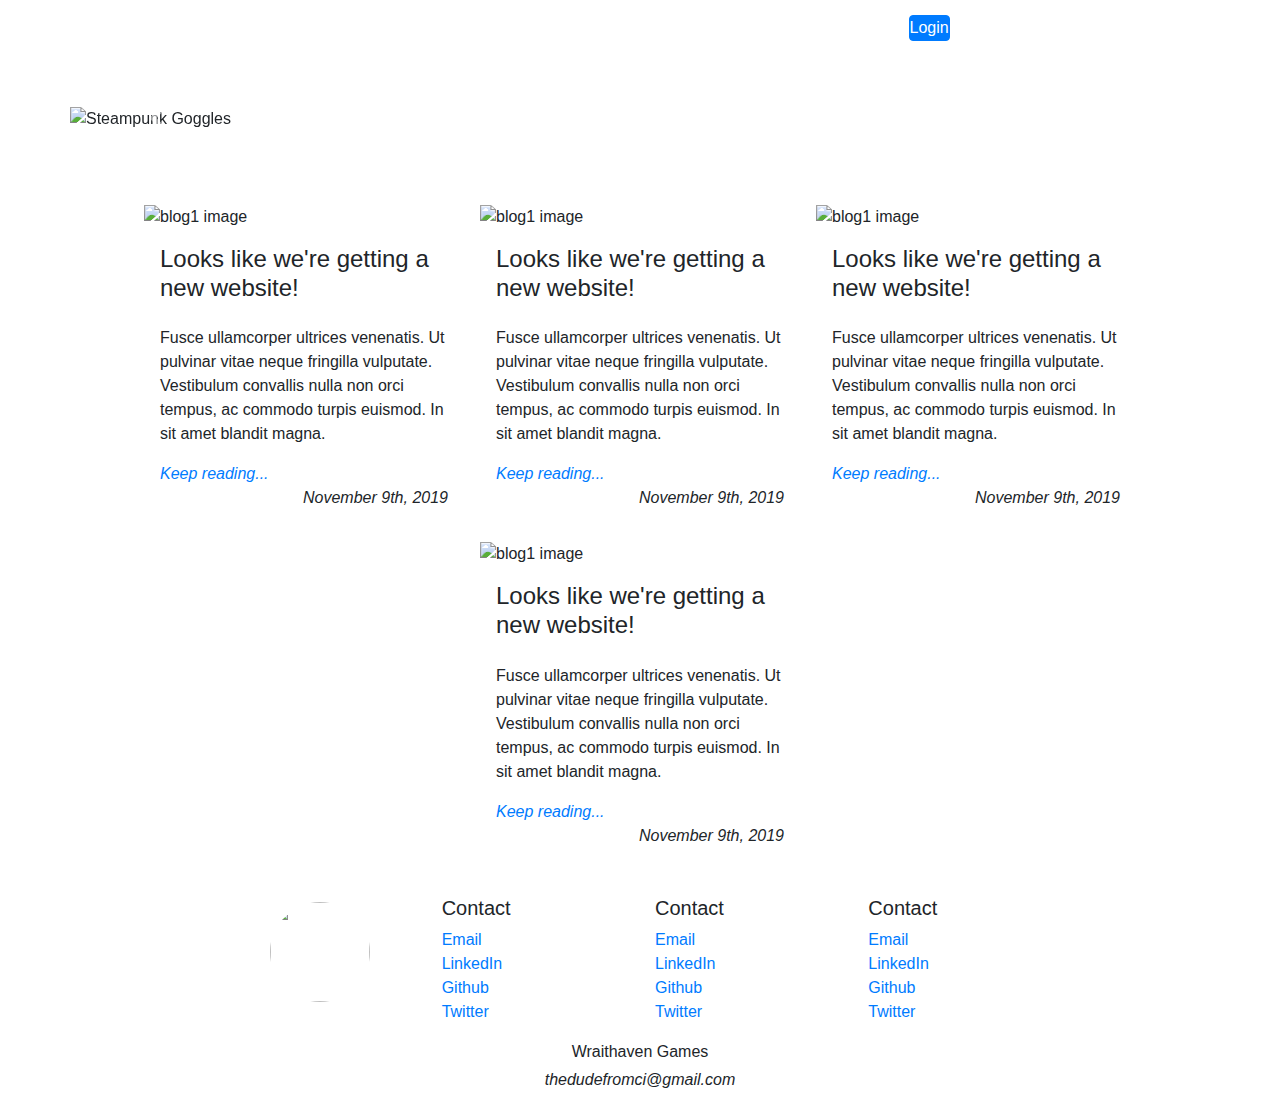
==== docs/index.html @ 3b78d733 "Moved root to docs folder." ====
<!DOCTYPE html>
<html lang="en">

<head>
	<title>
		Home | Wraithaven Games
	</title>

	<meta charset="utf-8" />
	<meta name="description"
		content="A small, freelance, indie game studio, Wraithaven Games." />
	<meta name="keywords" content="gamedev,indiedev,gaming,freelance" />
	<meta name="author" content="TheDudeFromCI" />
	<meta name="viewport" content="width=device-width, initial-scale=1.0" />

	<link rel="apple-touch-icon" sizes="57x57"
		href="images/icons/apple-icon-57x57.png">
	<link rel="apple-touch-icon" sizes="60x60"
		href="images/icons/apple-icon-60x60.png">
	<link rel="apple-touch-icon" sizes="72x72"
		href="images/icons/apple-icon-72x72.png">
	<link rel="apple-touch-icon" sizes="76x76"
		href="images/icons/apple-icon-76x76.png">
	<link rel="apple-touch-icon" sizes="114x114"
		href="images/icons/apple-icon-114x114.png">
	<link rel="apple-touch-icon" sizes="120x120"
		href="images/icons/apple-icon-120x120.png">
	<link rel="apple-touch-icon" sizes="144x144"
		href="images/icons/apple-icon-144x144.png">
	<link rel="apple-touch-icon" sizes="152x152"
		href="images/icons/apple-icon-152x152.png">
	<link rel="apple-touch-icon" sizes="180x180"
		href="images/icons/apple-icon-180x180.png">
	<link rel="icon" type="image/png" sizes="192x192"
		href="images/icons/android-icon-192x192.png">
	<link rel="icon" type="image/png" sizes="32x32"
		href="images/icons/favicon-32x32.png">
	<link rel="icon" type="image/png" sizes="96x96"
		href="images/icons/favicon-96x96.png">
	<link rel="icon" type="image/png" sizes="16x16"
		href="images/icons/favicon-16x16.png">
	<meta name="msapplication-TileImage"
		content="images/icons/ms-icon-144x144.png">
	<meta name="msapplication-TileColor" content="#ffffff">
	<meta name="theme-color" content="#161616">

	<link rel="stylesheet"
		href="https://maxcdn.bootstrapcdn.com/bootstrap/4.3.1/css/bootstrap.min.css" />
	<link rel="stylesheet"
		href="https://use.fontawesome.com/releases/v5.7.0/css/all.css"
		integrity="sha384-lZN37f5QGtY3VHgisS14W3ExzMWZxybE1SJSEsQp9S+oqd12jhcu+A56Ebc1zFSJ"
		crossorigin="anonymous" />
	<link rel="stylesheet" href="style.css" />

	<script
		src="https://ajax.googleapis.com/ajax/libs/jquery/3.4.1/jquery.min.js"></script>
	<script
		src="https://cdnjs.cloudflare.com/ajax/libs/popper.js/1.14.7/umd/popper.min.js"></script>
	<script
		src="https://maxcdn.bootstrapcdn.com/bootstrap/4.3.1/js/bootstrap.min.js"></script>
	<script src="style.js"></script>
</head>

<body>
	<nav id="navbar-container"
		class="navbar navbar-expand-md bg-custom navbar-dark">
		<div id="navbar-button-container" class="container-fluid d-flex">
			<button class="navbar-toggler" type="button" data-toggle="collapse"
				data-target="#collapsibleNavbar">
				<span class="navbar-toggler-icon"></span>
			</button>

			<a href="/" id="wg-logo" class="navbar-brand text-left">Wraithaven
				Games</a>

			<button id="login-link" type="button"
				class="dark-link btn btn-primary p-0" data-toggle="modal"
				data-target="#login-window">Login</button>
		</div>

		<div class="collapse navbar-collapse" id="collapsibleNavbar">
			<ul class="navbar-nav">
				<li class="nav-item">
					<a class="nav-link" href="index.html">Home</a>
				</li>
				<li class="nav-item">
					<a class="nav-link" href="about.html">About</a>
				</li>
				<li class="nav-item">
					<a class="nav-link" href="community.html">Community</a>
				</li>
				<li class="nav-item dropdown">
					<a class="nav-link dropdown-toggle" href="#" id="navbardrop"
						data-toggle="dropdown">Projects</a>
					<div class="dropdown-menu bg-custom">
						<div class="dropdown-header">Scripts and Tools</div>
						<a class="dropdown-item dark-link"
							href="/projects/minecraft">Minecraft Plugins</a>
						<a class="dropdown-item dark-link"
							href="/projects/unity">Unity Scripts</a>
						<a class="dropdown-item dark-link"
							href="/projects/ai">AI Experiements</a>

						<div class="dropdown-header header-spacer">Textures and
							Models</div>
						<a class="dropdown-item dark-link"
							href="/projects/3d">3D Models</a>
						<a class="dropdown-item dark-link"
							href="/projects/textures">Texture Packs</a>

						<div class="dropdown-header header-spacer">Gallery</div>
						<a class="dropdown-item dark-link"
							href="/project/conceptart">Concept Art</a>

						<div class="dropdown-header header-spacer">Archived
							Projects</div>
						<a class="dropdown-item dark-link"
							href="/projects/unfinished">Unfinished</a>
					</div>
				</li>
			</ul>
		</div>
	</nav>

	<div id="login-window" class="modal fade">
		<div class="modal-dialog modal-dialog-centered">
			<div class="modal-content bg-custom">
				<div class="p-4">
					<button type="button" class="close text-gray"
						data-toggle="modal"
						data-target="#login-window">&times;</button>
					<h1>Wraithaven Games</h1>
					<p>Login</p>

					<form id="login-form" method="post">
						<input id="username" type="text" name="username"
							placeholder="Username" autocomplete="username"
							required />
						<input id="password" type="password" name="password"
							placeholder="Password"
							autocomplete="current-password" required />
						<input id="login-redir-link" type="hidden" name="redir"
							value="red" />
						<input id="submit" type="submit" name="submit"
							value="Login" />
					</form>

					<a href="newaccount">Don't have an account?</a>
				</div>
			</div>
		</div>
	</div>


	<div class="container p-0">
		<div class="d-none d-sm-block" style="height:50px"></div>

		<div id="whg-header-image" class="carousel slide" data-ride="carousel">
			<ul class="carousel-indicators">
				<li data-target="#whg-header-image" data-slide-to="0"
					class="active"></li>
				<li data-target="#whg-header-image" data-slide-to="1"></li>
			</ul>

			<div class="carousel-inner">
				<div class="carousel-item active">
					<img class="carousel-retain-aspect" src="images/goggles.png"
						alt="Steampunk Goggles">
				</div>
				<div class="carousel-item">
					<img class="carousel-retain-aspect"
						src="images/cartoon_islands.png" alt="Stylized Islands">
				</div>
			</div>

			<a class="carousel-control-prev" href="#whg-header-image"
				data-slide="prev">
				<span class="carousel-control-prev-icon"></span>
			</a>
			<a class="carousel-control-next" href="#whg-header-image"
				data-slide="next">
				<span class="carousel-control-next-icon"></span>
			</a>
		</div>

		<div class="d-none d-sm-block" style="height:50px"></div>
	</div>

	<div class="container-fluid p-0">
		<div class="mx-0 my-3 row justify-content-center">

			<div
				class="blog m-2 col-sm-6 col-md-4 col-lg-3 d-flex flex-grow-1 d-flex flex-column p-0">
				<img src="images/goggles.png" alt="blog1 image" class="w-100">
				<h4 class="p-3">Looks like we're getting a new website!</h4>
				<p class="px-3">Fusce ullamcorper ultrices venenatis. Ut
					pulvinar vitae neque fringilla vulputate. Vestibulum
					convallis nulla non orci tempus, ac commodo turpis euismod.
					In sit amet blandit magna.</p>
				<a class="px-3" href="#"><i>Keep reading...</i></a>
				<div class="flex-grow-1"></div>
				<p class="px-3 text-right"><i>November 9th, 2019</i></p>
			</div>
			<div
				class="blog m-2 col-sm-6 col-md-4 col-lg-3 d-flex flex-grow-1 d-flex flex-column p-0">
				<img src="images/goggles.png" alt="blog1 image" class="w-100">
				<h4 class="p-3">Looks like we're getting a new website!</h4>
				<p class="px-3">Fusce ullamcorper ultrices venenatis. Ut
					pulvinar vitae neque fringilla vulputate. Vestibulum
					convallis nulla non orci tempus, ac commodo turpis euismod.
					In sit amet blandit magna.</p>
				<a class="px-3" href="#"><i>Keep reading...</i></a>
				<div class="flex-grow-1"></div>
				<p class="px-3 text-right"><i>November 9th, 2019</i></p>
			</div>
			<div
				class="blog m-2 col-sm-6 col-md-4 col-lg-3 d-flex flex-grow-1 d-flex flex-column p-0">
				<img src="images/goggles.png" alt="blog1 image" class="w-100">
				<h4 class="p-3">Looks like we're getting a new website!</h4>
				<p class="px-3">Fusce ullamcorper ultrices venenatis. Ut
					pulvinar vitae neque fringilla vulputate. Vestibulum
					convallis nulla non orci tempus, ac commodo turpis euismod.
					In sit amet blandit magna.</p>
				<a class="px-3" href="#"><i>Keep reading...</i></a>
				<div class="flex-grow-1"></div>
				<p class="px-3 text-right"><i>November 9th, 2019</i></p>
			</div>
			<div
				class="blog m-2 col-sm-6 col-md-4 col-lg-3 d-flex flex-grow-1 d-flex flex-column p-0">
				<img src="images/goggles.png" alt="blog1 image" class="w-100">
				<h4 class="p-3">Looks like we're getting a new website!</h4>
				<p class="px-3">Fusce ullamcorper ultrices venenatis. Ut
					pulvinar vitae neque fringilla vulputate. Vestibulum
					convallis nulla non orci tempus, ac commodo turpis euismod.
					In sit amet blandit magna.</p>
				<a class="px-3" href="#"><i>Keep reading...</i></a>
				<div class="flex-grow-1"></div>
				<p class="px-3 text-right"><i>November 9th, 2019</i></p>
			</div>

		</div>
	</div>

	<div class="container-fluid bg-custom text-gray m-0">
		<div class="row mb-3">
			<div class="col-0 col-lg-2"></div>
			<div class="col-12 col-sm-3 col-lg-2 d-flex flex-column pt-2 pb-3">
				<img src="images/devonel_avatar.png"
					class="rounded-circle mx-auto my-auto"
					style="width: 100px; height: 100px;">
			</div>
			<div class="col-6 col-sm-3 col-lg-2 d-flex flex-column pt-2">
				<h5>Contact</h5>
				<a class="darker-link" href="#">Email</a>
				<a class="darker-link" href="#">LinkedIn</a>
				<a class="darker-link" href="#">Github</a>
				<a class="darker-link" href="#">Twitter</a>
			</div>
			<div class="col-6 col-sm-3 col-lg-2 d-flex flex-column pt-2">
				<h5>Contact</h5>
				<a class="darker-link" href="#">Email</a>
				<a class="darker-link" href="#">LinkedIn</a>
				<a class="darker-link" href="#">Github</a>
				<a class="darker-link" href="#">Twitter</a>
			</div>
			<div class="col-6 col-sm-3 col-lg-2 d-flex flex-column pt-2">
				<h5>Contact</h5>
				<a class="darker-link" href="#">Email</a>
				<a class="darker-link" href="#">LinkedIn</a>
				<a class="darker-link" href="#">Github</a>
				<a class="darker-link" href="#">Twitter</a>
			</div>
			<div class="col-0 col-lg-2"></div>
		</div>

		<p class="mb-1 mx-auto text-center">Wraithaven Games</p>
		<p class="pb-2 mx-auto mb-0 text-center"><i>thedudefromci@gmail.com</i>
		</p>
	</div>
</body>

</html>
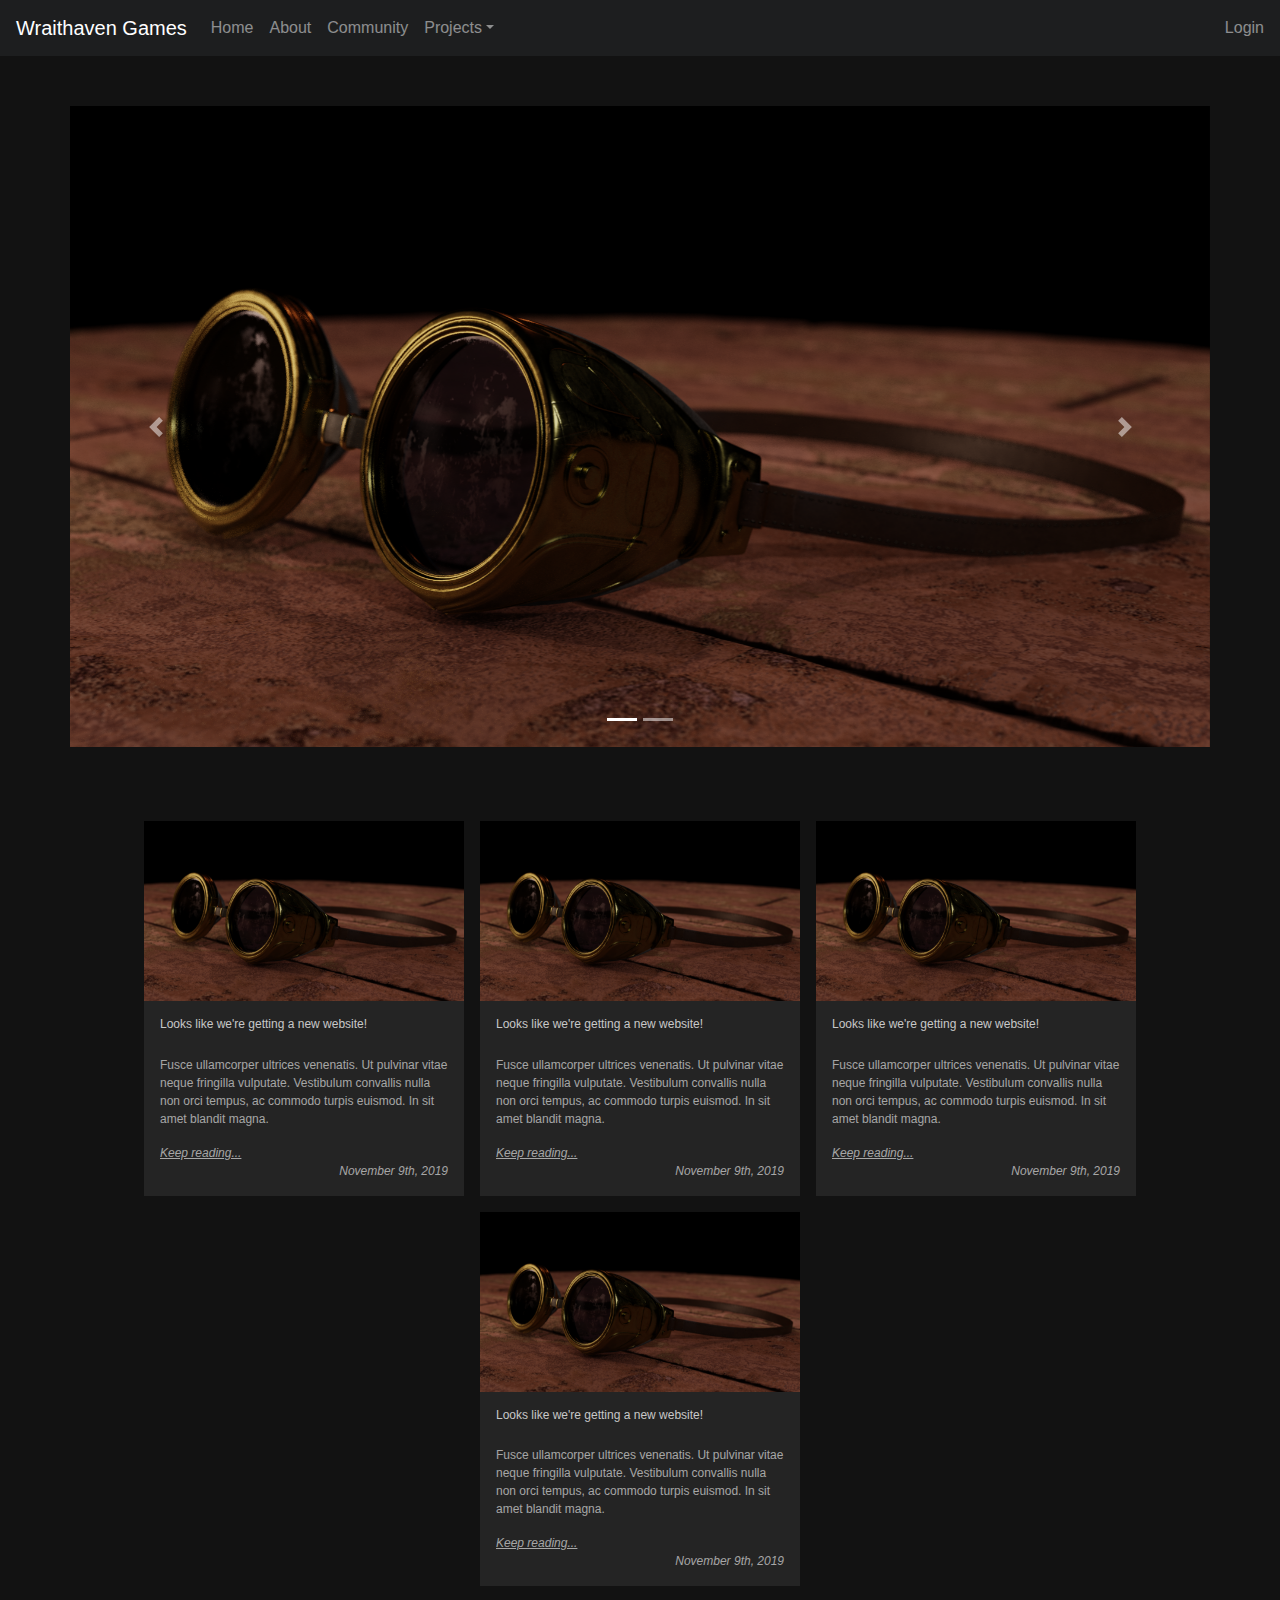
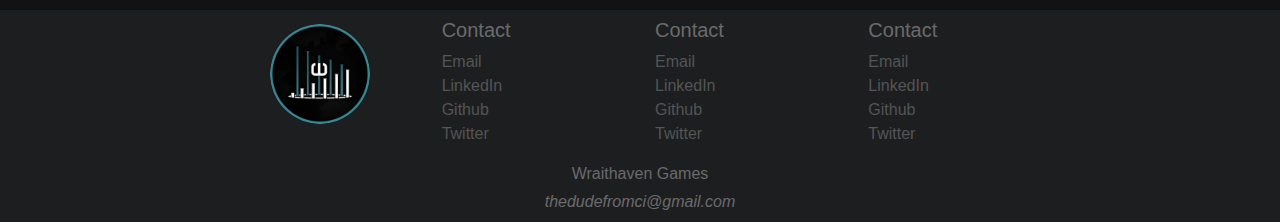
==== commit 652d879c: "Fixed pointer to index page." ====
--- a/docs/index.html
+++ b/docs/index.html
@@ -7,115 +7,79 @@
 	</title>
 
 	<meta charset="utf-8" />
-	<meta name="description"
-		content="A small, freelance, indie game studio, Wraithaven Games." />
+	<meta name="description" content="A small, freelance, indie game studio, Wraithaven Games." />
 	<meta name="keywords" content="gamedev,indiedev,gaming,freelance" />
 	<meta name="author" content="TheDudeFromCI" />
 	<meta name="viewport" content="width=device-width, initial-scale=1.0" />
 
-	<link rel="apple-touch-icon" sizes="57x57"
-		href="images/icons/apple-icon-57x57.png">
-	<link rel="apple-touch-icon" sizes="60x60"
-		href="images/icons/apple-icon-60x60.png">
-	<link rel="apple-touch-icon" sizes="72x72"
-		href="images/icons/apple-icon-72x72.png">
-	<link rel="apple-touch-icon" sizes="76x76"
-		href="images/icons/apple-icon-76x76.png">
-	<link rel="apple-touch-icon" sizes="114x114"
-		href="images/icons/apple-icon-114x114.png">
-	<link rel="apple-touch-icon" sizes="120x120"
-		href="images/icons/apple-icon-120x120.png">
-	<link rel="apple-touch-icon" sizes="144x144"
-		href="images/icons/apple-icon-144x144.png">
-	<link rel="apple-touch-icon" sizes="152x152"
-		href="images/icons/apple-icon-152x152.png">
-	<link rel="apple-touch-icon" sizes="180x180"
-		href="images/icons/apple-icon-180x180.png">
-	<link rel="icon" type="image/png" sizes="192x192"
-		href="images/icons/android-icon-192x192.png">
-	<link rel="icon" type="image/png" sizes="32x32"
-		href="images/icons/favicon-32x32.png">
-	<link rel="icon" type="image/png" sizes="96x96"
-		href="images/icons/favicon-96x96.png">
-	<link rel="icon" type="image/png" sizes="16x16"
-		href="images/icons/favicon-16x16.png">
-	<meta name="msapplication-TileImage"
-		content="images/icons/ms-icon-144x144.png">
+	<link rel="apple-touch-icon" sizes="57x57" href="images/icons/apple-icon-57x57.png">
+	<link rel="apple-touch-icon" sizes="60x60" href="images/icons/apple-icon-60x60.png">
+	<link rel="apple-touch-icon" sizes="72x72" href="images/icons/apple-icon-72x72.png">
+	<link rel="apple-touch-icon" sizes="76x76" href="images/icons/apple-icon-76x76.png">
+	<link rel="apple-touch-icon" sizes="114x114" href="images/icons/apple-icon-114x114.png">
+	<link rel="apple-touch-icon" sizes="120x120" href="images/icons/apple-icon-120x120.png">
+	<link rel="apple-touch-icon" sizes="144x144" href="images/icons/apple-icon-144x144.png">
+	<link rel="apple-touch-icon" sizes="152x152" href="images/icons/apple-icon-152x152.png">
+	<link rel="apple-touch-icon" sizes="180x180" href="images/icons/apple-icon-180x180.png">
+	<link rel="icon" type="image/png" sizes="192x192" href="images/icons/android-icon-192x192.png">
+	<link rel="icon" type="image/png" sizes="32x32" href="images/icons/favicon-32x32.png">
+	<link rel="icon" type="image/png" sizes="96x96" href="images/icons/favicon-96x96.png">
+	<link rel="icon" type="image/png" sizes="16x16" href="images/icons/favicon-16x16.png">
+	<meta name="msapplication-TileImage" content="images/icons/ms-icon-144x144.png">
 	<meta name="msapplication-TileColor" content="#ffffff">
 	<meta name="theme-color" content="#161616">
 
-	<link rel="stylesheet"
-		href="https://maxcdn.bootstrapcdn.com/bootstrap/4.3.1/css/bootstrap.min.css" />
-	<link rel="stylesheet"
-		href="https://use.fontawesome.com/releases/v5.7.0/css/all.css"
-		integrity="sha384-lZN37f5QGtY3VHgisS14W3ExzMWZxybE1SJSEsQp9S+oqd12jhcu+A56Ebc1zFSJ"
-		crossorigin="anonymous" />
-	<link rel="stylesheet" href="style.css" />
-
-	<script
-		src="https://ajax.googleapis.com/ajax/libs/jquery/3.4.1/jquery.min.js"></script>
-	<script
-		src="https://cdnjs.cloudflare.com/ajax/libs/popper.js/1.14.7/umd/popper.min.js"></script>
-	<script
-		src="https://maxcdn.bootstrapcdn.com/bootstrap/4.3.1/js/bootstrap.min.js"></script>
-	<script src="style.js"></script>
+	<link rel="stylesheet" href="https://maxcdn.bootstrapcdn.com/bootstrap/4.3.1/css/bootstrap.min.css" />
+	<link rel="stylesheet" href="https://use.fontawesome.com/releases/v5.7.0/css/all.css" integrity="sha384-lZN37f5QGtY3VHgisS14W3ExzMWZxybE1SJSEsQp9S+oqd12jhcu+A56Ebc1zFSJ" crossorigin="anonymous" />
+
+	<link rel="stylesheet" href="home/style.css" />
+
+	<script src="https://ajax.googleapis.com/ajax/libs/jquery/3.4.1/jquery.min.js"></script>
+	<script src="https://cdnjs.cloudflare.com/ajax/libs/popper.js/1.16.1/umd/popper.min.js"></script>
+	<script src="https://maxcdn.bootstrapcdn.com/bootstrap/4.3.1/js/bootstrap.min.js"></script>
+	<script src="home/style.js"></script>
 </head>
 
 <body>
-	<nav id="navbar-container"
-		class="navbar navbar-expand-md bg-custom navbar-dark">
+	<nav id="navbar-container" class="navbar navbar-expand-md bg-custom navbar-dark">
 		<div id="navbar-button-container" class="container-fluid d-flex">
-			<button class="navbar-toggler" type="button" data-toggle="collapse"
-				data-target="#collapsibleNavbar">
+			<button class="navbar-toggler" type="button" data-toggle="collapse" data-target="#collapsibleNavbar">
 				<span class="navbar-toggler-icon"></span>
 			</button>
 
-			<a href="/" id="wg-logo" class="navbar-brand text-left">Wraithaven
-				Games</a>
-
-			<button id="login-link" type="button"
-				class="dark-link btn btn-primary p-0" data-toggle="modal"
-				data-target="#login-window">Login</button>
+			<a href="index" id="wg-logo" class="navbar-brand text-left">Wraithaven Games</a>
+
+			<button id="login-link" type="button" class="dark-link btn btn-primary p-0" data-toggle="modal" data-target="#login-window">Login</button>
 		</div>
 
 		<div class="collapse navbar-collapse" id="collapsibleNavbar">
 			<ul class="navbar-nav">
 				<li class="nav-item">
-					<a class="nav-link" href="index.html">Home</a>
+					<a class="nav-link" href="index">Home</a>
 				</li>
 				<li class="nav-item">
-					<a class="nav-link" href="about.html">About</a>
+					<a class="nav-link" href="about">About</a>
 				</li>
 				<li class="nav-item">
-					<a class="nav-link" href="community.html">Community</a>
+					<a class="nav-link" href="community">Community</a>
 				</li>
 				<li class="nav-item dropdown">
-					<a class="nav-link dropdown-toggle" href="#" id="navbardrop"
-						data-toggle="dropdown">Projects</a>
+					<a class="nav-link dropdown-toggle" href="#" id="navbardrop" data-toggle="dropdown">Projects</a>
 					<div class="dropdown-menu bg-custom">
 						<div class="dropdown-header">Scripts and Tools</div>
-						<a class="dropdown-item dark-link"
-							href="/projects/minecraft">Minecraft Plugins</a>
-						<a class="dropdown-item dark-link"
-							href="/projects/unity">Unity Scripts</a>
-						<a class="dropdown-item dark-link"
-							href="/projects/ai">AI Experiements</a>
-
-						<div class="dropdown-header header-spacer">Textures and
-							Models</div>
-						<a class="dropdown-item dark-link"
-							href="/projects/3d">3D Models</a>
-						<a class="dropdown-item dark-link"
-							href="/projects/textures">Texture Packs</a>
+						<a class="dropdown-item dark-link" href="projects/minecraft">Minecraft Plugins</a>
+						<a class="dropdown-item dark-link" href="projects/unity">Unity Scripts</a>
+						<a class="dropdown-item dark-link" href="projects/ai">AI Experiements</a>
+
+						<div class="dropdown-header header-spacer">Textures and Models</div>
+						<a class="dropdown-item dark-link" href="projects/3d">3D Models</a>
+						<a class="dropdown-item dark-link" href="projects/textures">Texture Packs</a>
 
 						<div class="dropdown-header header-spacer">Gallery</div>
-						<a class="dropdown-item dark-link"
-							href="/project/conceptart">Concept Art</a>
-
-						<div class="dropdown-header header-spacer">Archived
-							Projects</div>
-						<a class="dropdown-item dark-link"
-							href="/projects/unfinished">Unfinished</a>
+						<a class="dropdown-item dark-link" href="projects/conceptart">Concept Art</a>
+
+						<div class="dropdown-header header-spacer">Archived Projects</div>
+						<a class="dropdown-item dark-link" href="projects/unfinished">Unfinished</a>
 					</div>
 				</li>
 			</ul>
@@ -126,23 +90,15 @@
 		<div class="modal-dialog modal-dialog-centered">
 			<div class="modal-content bg-custom">
 				<div class="p-4">
-					<button type="button" class="close text-gray"
-						data-toggle="modal"
-						data-target="#login-window">&times;</button>
+					<button type="button" class="close text-gray" data-toggle="modal" data-target="#login-window">&times;</button>
 					<h1>Wraithaven Games</h1>
 					<p>Login</p>
 
 					<form id="login-form" method="post">
-						<input id="username" type="text" name="username"
-							placeholder="Username" autocomplete="username"
-							required />
-						<input id="password" type="password" name="password"
-							placeholder="Password"
-							autocomplete="current-password" required />
-						<input id="login-redir-link" type="hidden" name="redir"
-							value="red" />
-						<input id="submit" type="submit" name="submit"
-							value="Login" />
+						<input id="username" type="text" name="username" placeholder="Username" autocomplete="username" required />
+						<input id="password" type="password" name="password" placeholder="Password" autocomplete="current-password" required />
+						<input id="login-redir-link" type="hidden" name="redir" value="red" />
+						<input id="submit" type="submit" name="submit" value="Login" />
 					</form>
 
 					<a href="newaccount">Don't have an account?</a>
@@ -157,126 +113,116 @@
 
 		<div id="whg-header-image" class="carousel slide" data-ride="carousel">
 			<ul class="carousel-indicators">
-				<li data-target="#whg-header-image" data-slide-to="0"
-					class="active"></li>
+				<li data-target="#whg-header-image" data-slide-to="0" class="active"></li>
 				<li data-target="#whg-header-image" data-slide-to="1"></li>
 			</ul>
 
 			<div class="carousel-inner">
 				<div class="carousel-item active">
-					<img class="carousel-retain-aspect" src="images/goggles.png"
-						alt="Steampunk Goggles">
+					<img class="carousel-retain-aspect" src="images/goggles.png" alt="Steampunk Goggles">
 				</div>
 				<div class="carousel-item">
-					<img class="carousel-retain-aspect"
-						src="images/cartoon_islands.png" alt="Stylized Islands">
+					<img class="carousel-retain-aspect" src="images/cartoon_islands.png" alt="Stylized Islands">
 				</div>
 			</div>
 
-			<a class="carousel-control-prev" href="#whg-header-image"
-				data-slide="prev">
+			<a class="carousel-control-prev" href="#whg-header-image" data-slide="prev">
 				<span class="carousel-control-prev-icon"></span>
 			</a>
-			<a class="carousel-control-next" href="#whg-header-image"
-				data-slide="next">
+			<a class="carousel-control-next" href="#whg-header-image" data-slide="next">
 				<span class="carousel-control-next-icon"></span>
 			</a>
 		</div>
 
 		<div class="d-none d-sm-block" style="height:50px"></div>
 	</div>
-
-	<div class="container-fluid p-0">
-		<div class="mx-0 my-3 row justify-content-center">
-
-			<div
-				class="blog m-2 col-sm-6 col-md-4 col-lg-3 d-flex flex-grow-1 d-flex flex-column p-0">
-				<img src="images/goggles.png" alt="blog1 image" class="w-100">
-				<h4 class="p-3">Looks like we're getting a new website!</h4>
-				<p class="px-3">Fusce ullamcorper ultrices venenatis. Ut
-					pulvinar vitae neque fringilla vulputate. Vestibulum
-					convallis nulla non orci tempus, ac commodo turpis euismod.
-					In sit amet blandit magna.</p>
-				<a class="px-3" href="#"><i>Keep reading...</i></a>
-				<div class="flex-grow-1"></div>
-				<p class="px-3 text-right"><i>November 9th, 2019</i></p>
-			</div>
-			<div
-				class="blog m-2 col-sm-6 col-md-4 col-lg-3 d-flex flex-grow-1 d-flex flex-column p-0">
-				<img src="images/goggles.png" alt="blog1 image" class="w-100">
-				<h4 class="p-3">Looks like we're getting a new website!</h4>
-				<p class="px-3">Fusce ullamcorper ultrices venenatis. Ut
-					pulvinar vitae neque fringilla vulputate. Vestibulum
-					convallis nulla non orci tempus, ac commodo turpis euismod.
-					In sit amet blandit magna.</p>
-				<a class="px-3" href="#"><i>Keep reading...</i></a>
-				<div class="flex-grow-1"></div>
-				<p class="px-3 text-right"><i>November 9th, 2019</i></p>
-			</div>
-			<div
-				class="blog m-2 col-sm-6 col-md-4 col-lg-3 d-flex flex-grow-1 d-flex flex-column p-0">
-				<img src="images/goggles.png" alt="blog1 image" class="w-100">
-				<h4 class="p-3">Looks like we're getting a new website!</h4>
-				<p class="px-3">Fusce ullamcorper ultrices venenatis. Ut
-					pulvinar vitae neque fringilla vulputate. Vestibulum
-					convallis nulla non orci tempus, ac commodo turpis euismod.
-					In sit amet blandit magna.</p>
-				<a class="px-3" href="#"><i>Keep reading...</i></a>
-				<div class="flex-grow-1"></div>
-				<p class="px-3 text-right"><i>November 9th, 2019</i></p>
-			</div>
-			<div
-				class="blog m-2 col-sm-6 col-md-4 col-lg-3 d-flex flex-grow-1 d-flex flex-column p-0">
-				<img src="images/goggles.png" alt="blog1 image" class="w-100">
-				<h4 class="p-3">Looks like we're getting a new website!</h4>
-				<p class="px-3">Fusce ullamcorper ultrices venenatis. Ut
-					pulvinar vitae neque fringilla vulputate. Vestibulum
-					convallis nulla non orci tempus, ac commodo turpis euismod.
-					In sit amet blandit magna.</p>
-				<a class="px-3" href="#"><i>Keep reading...</i></a>
-				<div class="flex-grow-1"></div>
-				<p class="px-3 text-right"><i>November 9th, 2019</i></p>
-			</div>
-
-		</div>
-	</div>
-
-	<div class="container-fluid bg-custom text-gray m-0">
-		<div class="row mb-3">
-			<div class="col-0 col-lg-2"></div>
-			<div class="col-12 col-sm-3 col-lg-2 d-flex flex-column pt-2 pb-3">
-				<img src="images/devonel_avatar.png"
-					class="rounded-circle mx-auto my-auto"
-					style="width: 100px; height: 100px;">
-			</div>
-			<div class="col-6 col-sm-3 col-lg-2 d-flex flex-column pt-2">
-				<h5>Contact</h5>
-				<a class="darker-link" href="#">Email</a>
-				<a class="darker-link" href="#">LinkedIn</a>
-				<a class="darker-link" href="#">Github</a>
-				<a class="darker-link" href="#">Twitter</a>
-			</div>
-			<div class="col-6 col-sm-3 col-lg-2 d-flex flex-column pt-2">
-				<h5>Contact</h5>
-				<a class="darker-link" href="#">Email</a>
-				<a class="darker-link" href="#">LinkedIn</a>
-				<a class="darker-link" href="#">Github</a>
-				<a class="darker-link" href="#">Twitter</a>
-			</div>
-			<div class="col-6 col-sm-3 col-lg-2 d-flex flex-column pt-2">
-				<h5>Contact</h5>
-				<a class="darker-link" href="#">Email</a>
-				<a class="darker-link" href="#">LinkedIn</a>
-				<a class="darker-link" href="#">Github</a>
-				<a class="darker-link" href="#">Twitter</a>
-			</div>
-			<div class="col-0 col-lg-2"></div>
-		</div>
-
-		<p class="mb-1 mx-auto text-center">Wraithaven Games</p>
-		<p class="pb-2 mx-auto mb-0 text-center"><i>thedudefromci@gmail.com</i>
-		</p>
-	</div>
+<div class="container-fluid p-0">
+	<div class="mx-0 my-3 row justify-content-center">
+
+		<div class="blog m-2 col-sm-6 col-md-4 col-lg-3 d-flex flex-grow-1 d-flex flex-column p-0">
+			<img src="images/goggles.png" alt="blog1 image" class="w-100">
+			<h4 class="p-3">Looks like we're getting a new website!</h4>
+			<p class="px-3">Fusce ullamcorper ultrices venenatis. Ut
+				pulvinar vitae neque fringilla vulputate. Vestibulum
+				convallis nulla non orci tempus, ac commodo turpis euismod.
+				In sit amet blandit magna.</p>
+			<a class="px-3" href="#"><i>Keep reading...</i></a>
+			<div class="flex-grow-1"></div>
+			<p class="px-3 text-right"><i>November 9th, 2019</i></p>
+		</div>
+		<div class="blog m-2 col-sm-6 col-md-4 col-lg-3 d-flex flex-grow-1 d-flex flex-column p-0">
+			<img src="images/goggles.png" alt="blog1 image" class="w-100">
+			<h4 class="p-3">Looks like we're getting a new website!</h4>
+			<p class="px-3">Fusce ullamcorper ultrices venenatis. Ut
+				pulvinar vitae neque fringilla vulputate. Vestibulum
+				convallis nulla non orci tempus, ac commodo turpis euismod.
+				In sit amet blandit magna.</p>
+			<a class="px-3" href="#"><i>Keep reading...</i></a>
+			<div class="flex-grow-1"></div>
+			<p class="px-3 text-right"><i>November 9th, 2019</i></p>
+		</div>
+		<div class="blog m-2 col-sm-6 col-md-4 col-lg-3 d-flex flex-grow-1 d-flex flex-column p-0">
+			<img src="images/goggles.png" alt="blog1 image" class="w-100">
+			<h4 class="p-3">Looks like we're getting a new website!</h4>
+			<p class="px-3">Fusce ullamcorper ultrices venenatis. Ut
+				pulvinar vitae neque fringilla vulputate. Vestibulum
+				convallis nulla non orci tempus, ac commodo turpis euismod.
+				In sit amet blandit magna.</p>
+			<a class="px-3" href="#"><i>Keep reading...</i></a>
+			<div class="flex-grow-1"></div>
+			<p class="px-3 text-right"><i>November 9th, 2019</i></p>
+		</div>
+		<div class="blog m-2 col-sm-6 col-md-4 col-lg-3 d-flex flex-grow-1 d-flex flex-column p-0">
+			<img src="images/goggles.png" alt="blog1 image" class="w-100">
+			<h4 class="p-3">Looks like we're getting a new website!</h4>
+			<p class="px-3">Fusce ullamcorper ultrices venenatis. Ut
+				pulvinar vitae neque fringilla vulputate. Vestibulum
+				convallis nulla non orci tempus, ac commodo turpis euismod.
+				In sit amet blandit magna.</p>
+			<a class="px-3" href="#"><i>Keep reading...</i></a>
+			<div class="flex-grow-1"></div>
+			<p class="px-3 text-right"><i>November 9th, 2019</i></p>
+		</div>
+
+	</div>
+</div>
+
+<div class="container-fluid bg-custom text-gray m-0">
+	<div class="row mb-3">
+		<div class="col-0 col-lg-2"></div>
+		<div class="col-12 col-sm-3 col-lg-2 d-flex flex-column pt-2 pb-3">
+			<img src="images/devonel_avatar.png"
+				class="rounded-circle mx-auto my-auto"
+				style="width: 100px; height: 100px;">
+		</div>
+		<div class="col-6 col-sm-3 col-lg-2 d-flex flex-column pt-2">
+			<h5>Contact</h5>
+			<a class="darker-link" href="#">Email</a>
+			<a class="darker-link" href="#">LinkedIn</a>
+			<a class="darker-link" href="#">Github</a>
+			<a class="darker-link" href="#">Twitter</a>
+		</div>
+		<div class="col-6 col-sm-3 col-lg-2 d-flex flex-column pt-2">
+			<h5>Contact</h5>
+			<a class="darker-link" href="#">Email</a>
+			<a class="darker-link" href="#">LinkedIn</a>
+			<a class="darker-link" href="#">Github</a>
+			<a class="darker-link" href="#">Twitter</a>
+		</div>
+		<div class="col-6 col-sm-3 col-lg-2 d-flex flex-column pt-2">
+			<h5>Contact</h5>
+			<a class="darker-link" href="#">Email</a>
+			<a class="darker-link" href="#">LinkedIn</a>
+			<a class="darker-link" href="#">Github</a>
+			<a class="darker-link" href="#">Twitter</a>
+		</div>
+		<div class="col-0 col-lg-2"></div>
+	</div>
+
+	<p class="mb-1 mx-auto text-center">Wraithaven Games</p>
+	<p class="pb-2 mx-auto mb-0 text-center"><i>thedudefromci@gmail.com</i>
+	</p>
+</div>
 </body>
 
 </html>
--- a/docs/home/style.css
+++ b/docs/home/style.css
@@ -0,0 +1,160 @@
+body {
+	background-color: #121212;
+}
+
+.dark-link {
+	color: rgba(255, 255, 255, 0.5);
+	background: transparent;
+	text-decoration: none;
+
+	border: none;
+}
+
+.dark-link:hover, .dark-link:focus, .dark-link:active,
+	.dark-link.btn-primary:not(:disabled):not(.disabled):active {
+	color: rgba(255, 255, 255, 0.75);
+	background: transparent;
+	text-decoration: none;
+
+	border: none;
+	box-shadow: none;
+}
+
+.darker-link {
+	color: rgba(255, 255, 255, 0.25);
+	background: transparent;
+	text-decoration: none;
+}
+
+.darker-link:hover {
+	color: rgba(255, 255, 255, 0.35);
+	background: transparent;
+	text-decoration: none;
+}
+
+.navbar-dark .navbar-nav .show > .nav-link {
+	color: rgba(255, 255, 255, 0.75);
+}
+
+.dropdown-header.header-spacer {
+	margin-top: 20px;
+}
+
+.carousel-retain-aspect {
+	max-width: 100%;
+	width: auto;
+	height: auto;
+	vertical-align: middle;
+}
+
+.blog {
+	background-color: #242424;
+
+	transition: transform 0.2s;
+}
+
+.blog:hover {
+	transform: scale(1.02);
+}
+
+.blog * {
+	color: rgba(255, 255, 255, 0.6);
+	font-size: 12px;
+}
+
+.blog h4, .blog h4 *{
+	color: rgba(255, 255, 255, 0.75);
+}
+
+.blog a {
+	text-decoration: underline;
+}
+
+.blog a:hover {
+	color: rgba(255, 255, 255, 0.6);
+	font-weight: 500;
+}
+
+.text-gray { 
+	color: rgba(255, 255, 255, 0.35);
+}
+
+.bg-custom {
+	background-color: #1d1e1f;
+}
+
+#cred-box {
+	position: absolute;
+	margin: auto;
+	top: 0;
+	right: 0;
+	bottom: 0;
+	left: 0;
+
+	width: 350px;
+	height: 335px;
+
+	padding: 20px;
+	box-sizing: border-box;
+
+	background-color: #242424;
+	border-radius: 8px;
+
+	text-align: right;
+}
+
+#login-window form input[type=text], #login-window form input[type=password] {
+	width: 100%;
+	padding: 12px 20px;
+	margin: 8px 0;
+	display: inline-block;
+	border: 1px solid #ccc;
+	border-radius: 4px;
+	box-sizing: border-box;
+}
+
+#login-window input[type=submit] {
+	width: 100%;
+	background-color: #4CAF50;
+	color: white;
+	padding: 14px 20px;
+	margin: 8px 0;
+	border: none;
+	border-radius: 4px;
+	cursor: pointer;
+
+	margin-bottom: 12px;
+}
+
+#login-window input[type=submit]:hover {
+	background-color: #45a049;
+}
+
+#login-window h1 {
+	text-align: center;
+	color: #AAAAAA;
+
+	font-size: 28px;
+	font-style: normal;
+	font-weight: bold;
+}
+
+#login-window p, #login-window span {
+	text-align: center;
+	color: #999999;
+
+	font-size: 20px;
+	font-style: normal;
+	font-weight: bold;
+
+	margin-bottom: 15px;
+}
+
+#login-window a {
+	text-align: right;
+	color: #999999;
+
+	font-size: 12px;
+	font-style: normal;
+	font-weight: normal;
+}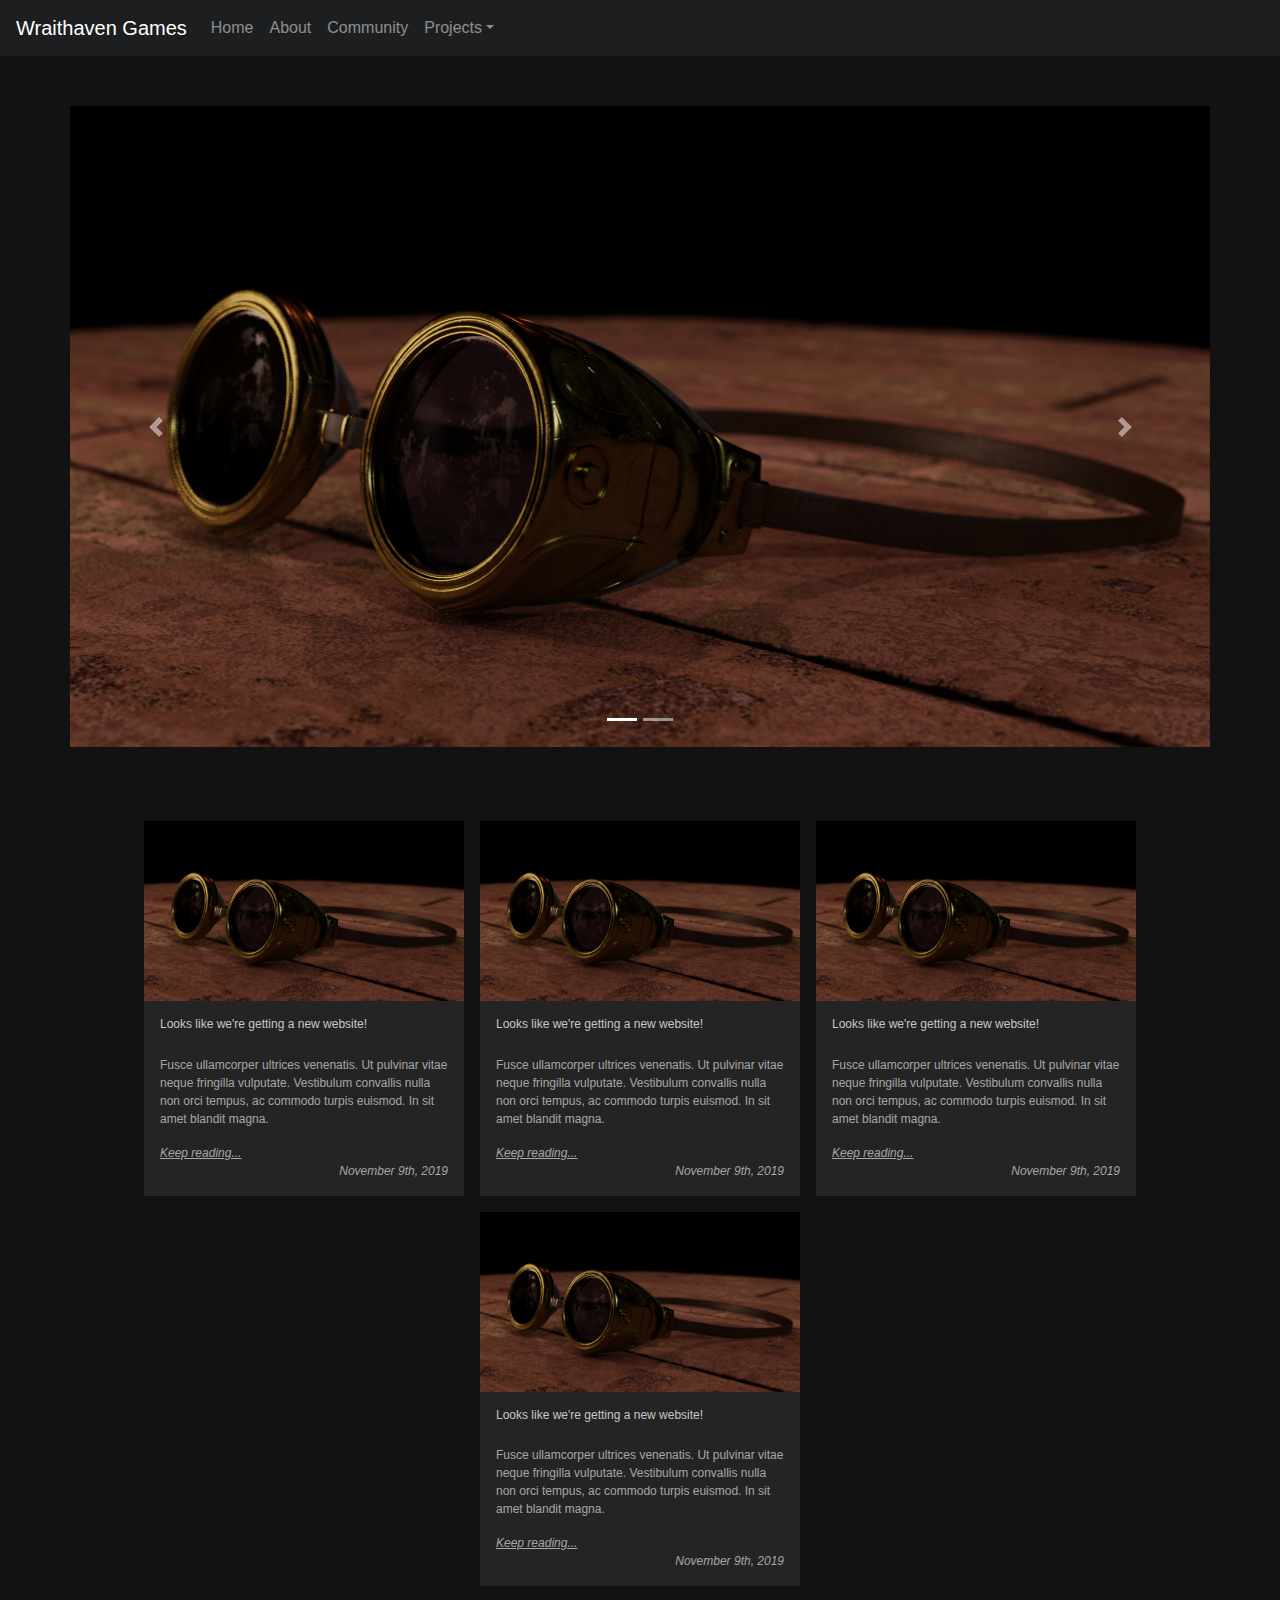
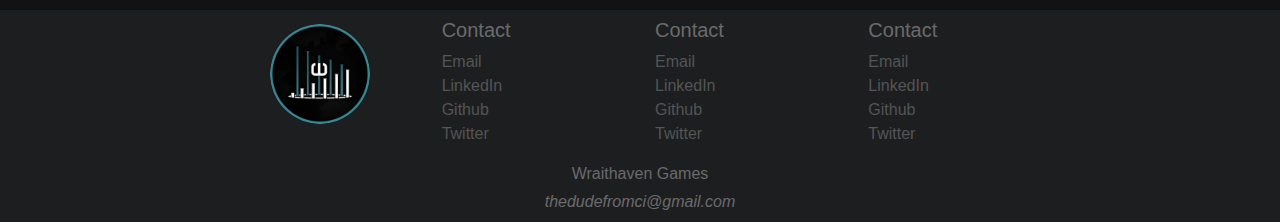
==== commit 9f060648: "Removed login button." ====
--- a/docs/index.html
+++ b/docs/index.html
@@ -48,8 +48,6 @@
 			</button>
 
 			<a href="index" id="wg-logo" class="navbar-brand text-left">Wraithaven Games</a>
-
-			<button id="login-link" type="button" class="dark-link btn btn-primary p-0" data-toggle="modal" data-target="#login-window">Login</button>
 		</div>
 
 		<div class="collapse navbar-collapse" id="collapsibleNavbar">
@@ -85,28 +83,6 @@
 			</ul>
 		</div>
 	</nav>
-
-	<div id="login-window" class="modal fade">
-		<div class="modal-dialog modal-dialog-centered">
-			<div class="modal-content bg-custom">
-				<div class="p-4">
-					<button type="button" class="close text-gray" data-toggle="modal" data-target="#login-window">&times;</button>
-					<h1>Wraithaven Games</h1>
-					<p>Login</p>
-
-					<form id="login-form" method="post">
-						<input id="username" type="text" name="username" placeholder="Username" autocomplete="username" required />
-						<input id="password" type="password" name="password" placeholder="Password" autocomplete="current-password" required />
-						<input id="login-redir-link" type="hidden" name="redir" value="red" />
-						<input id="submit" type="submit" name="submit" value="Login" />
-					</form>
-
-					<a href="newaccount">Don't have an account?</a>
-				</div>
-			</div>
-		</div>
-	</div>
-
 
 	<div class="container p-0">
 		<div class="d-none d-sm-block" style="height:50px"></div>
